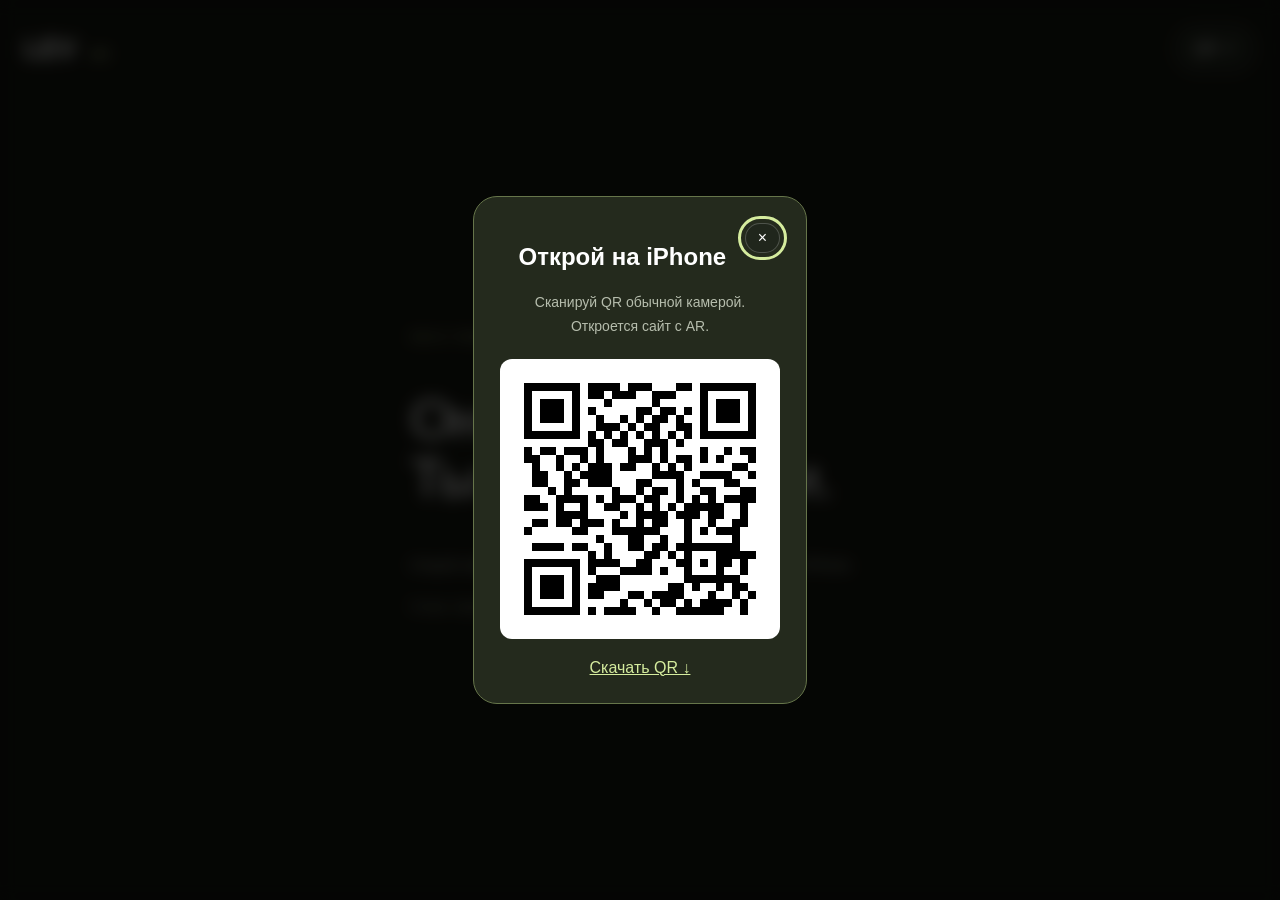
==== index.html @ 6218deac "Publish lion WebAR with world tracking" ====
<!doctype html><html lang="ru"><head><meta charset="utf-8"><meta name="viewport" content="width=device-width,initial-scale=1,viewport-fit=cover"><meta name="theme-color" content="#151710"><title>LEV · Лев рядом</title><style>body{margin:0;background:#151710;color:#fff}</style>  <script type="module" crossorigin src="./assets/index-Cw1n55y4.js"></script>
  <link rel="stylesheet" crossorigin href="./assets/index-CmUdfyEg.css">
</head><body>
<!-- XR Engine software by Niantic Spatial, Inc. Copyright © 2026 Niantic Spatial, Inc. All rights reserved. Distributed unmodified. License and warranty disclaimer: ./xr/LICENSE -->
<canvas id="camera"></canvas><div id="overlay"><header><b>LEV <small>AR</small></b><button id="qrOpen" hidden>QR ↗</button></header><section id="entry"><div class="tag">ЛЕВ В ТВОЁМ МИРЕ</div><h1>Он останется.<br>Ты можешь идти.</h1><p id="entryText">Разреши камеру и наведи телефон на пол.<br>Лев появится на поверхности без маркера.</p><button id="start" disabled>Загружаем AR…</button><div id="progress" role="status" aria-live="polite">Подготавливаем модель</div></section><div id="bottom" hidden><p id="status" role="status" aria-live="polite">Медленно наведи камеру на пол</p><div class="actions"><button id="roar" disabled>◉ Рычать</button><button id="replace" hidden>Переставить</button></div></div></div>
<dialog id="qrDialog"><button id="qrClose" aria-label="Закрыть">×</button><h2>Открой на iPhone</h2><p>Сканируй QR обычной камерой.<br>Откроется сайт с AR.</p><canvas id="qr"></canvas><a id="download" download="LEV-QR.png">Скачать QR ↓</a></dialog></body></html>
---- assets/index-CmUdfyEg.css ----
*{box-sizing:border-box}body{font-family:Arial,sans-serif;overflow:hidden}#camera{position:fixed;inset:0;width:100%;height:100%;display:block}#overlay{position:fixed;inset:0;padding:24px;pointer-events:none;display:flex;flex-direction:column}header{display:flex;align-items:center;justify-content:space-between}header b{font-size:28px;letter-spacing:-1px}header small{font-size:11px;letter-spacing:2px;color:#d5ec9e;margin-left:8px}button,a{pointer-events:auto;cursor:pointer;font:inherit;color:inherit}button{border:1px solid #ffffff35;border-radius:28px;padding:14px 20px;background:#20261c;color:#fff}button:disabled{opacity:.45;cursor:wait}button:focus-visible,a:focus-visible{outline:3px solid #d5ec9e;outline-offset:4px}#entry{margin:auto;max-width:460px;width:100%}.tag{font-size:10px;letter-spacing:2px;color:#d5ec9e}h1{font-size:clamp(35px,6vw,56px);letter-spacing:-2px;line-height:1.05;font-weight:500}p{color:#b6bdad;line-height:1.7;font-size:14px}#start,#roar{background:#d5ec9e;color:#1b2410;border:0;font-weight:700}#start{width:100%;margin-top:14px;padding:18px}#progress{font-size:12px;line-height:1.6;margin-top:20px;color:#aab59b}#bottom{margin-top:auto;padding-bottom:max(10px,env(safe-area-inset-bottom))}#status{background:#10170bc9;-webkit-backdrop-filter:blur(8px);backdrop-filter:blur(8px);border-radius:16px;padding:14px;font-size:13px;color:#e5eddb;max-width:460px}.actions{display:flex;gap:10px}body.running #entry{display:none}body.running header{opacity:.8}dialog{background:#242a1d;color:#fff;border:1px solid #66754a;border-radius:24px;padding:26px;text-align:center;max-width:92vw}dialog::backdrop{background:#000b;-webkit-backdrop-filter:blur(8px);backdrop-filter:blur(8px)}#qrClose{float:right;padding:5px 12px}dialog canvas{display:block;margin:20px auto;max-width:100%;border-radius:12px}dialog a{color:#d5ec9e}[hidden]{display:none!important}
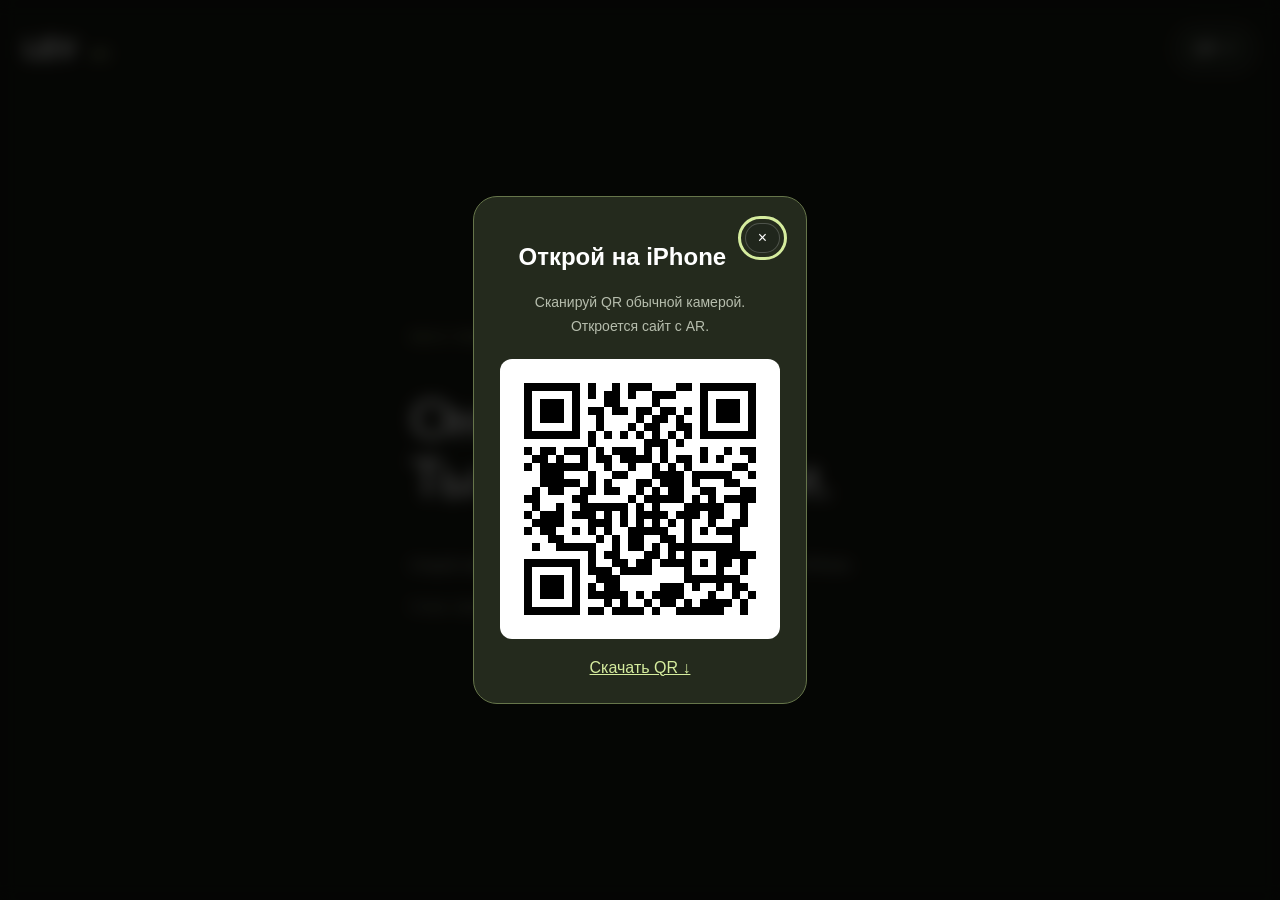
==== commit d755ab6e: "Publish lion WebAR with world tracking" ====
--- a/index.html
+++ b/index.html
@@ -1,6 +1,6 @@
-<!doctype html><html lang="ru"><head><meta charset="utf-8"><meta name="viewport" content="width=device-width,initial-scale=1,viewport-fit=cover"><meta name="theme-color" content="#151710"><title>LEV · Лев рядом</title><style>body{margin:0;background:#151710;color:#fff}</style>  <script type="module" crossorigin src="./assets/index-Cw1n55y4.js"></script>
+<!doctype html><html lang="ru"><head><meta charset="utf-8"><meta name="viewport" content="width=device-width,initial-scale=1,viewport-fit=cover"><meta name="theme-color" content="#151710"><title>LEV · Лев рядом</title><style>body{margin:0;background:#151710;color:#fff}</style>  <script type="module" crossorigin src="./assets/index-DRAtJAQu.js"></script>
   <link rel="stylesheet" crossorigin href="./assets/index-CmUdfyEg.css">
 </head><body>
 <!-- XR Engine software by Niantic Spatial, Inc. Copyright © 2026 Niantic Spatial, Inc. All rights reserved. Distributed unmodified. License and warranty disclaimer: ./xr/LICENSE -->
-<canvas id="camera"></canvas><div id="overlay"><header><b>LEV <small>AR</small></b><button id="qrOpen" hidden>QR ↗</button></header><section id="entry"><div class="tag">ЛЕВ В ТВОЁМ МИРЕ</div><h1>Он останется.<br>Ты можешь идти.</h1><p id="entryText">Разреши камеру и наведи телефон на пол.<br>Лев появится на поверхности без маркера.</p><button id="start" disabled>Загружаем AR…</button><div id="progress" role="status" aria-live="polite">Подготавливаем модель</div></section><div id="bottom" hidden><p id="status" role="status" aria-live="polite">Медленно наведи камеру на пол</p><div class="actions"><button id="roar" disabled>◉ Рычать</button><button id="replace" hidden>Переставить</button></div></div></div>
+<canvas id="camera"></canvas><div id="overlay"><header><b>LEV <small>AR</small></b><button id="qrOpen" hidden>QR ↗</button></header><section id="entry"><div class="tag">ЛЕВ В ТВОЁМ МИРЕ</div><h1>Он останется.<br>Ты можешь идти.</h1><p id="entryText">Разреши камеру и наведи телефон на пол.<br>Лев появится на поверхности без маркера.</p><button id="start" disabled>Загрузка льва · 0%</button><div id="progress" role="status" aria-live="polite">Подготавливаем модель</div></section><div id="bottom" hidden><p id="status" role="status" aria-live="polite">Медленно наведи камеру на пол</p><div class="actions"><button id="roar" disabled>◉ Рычать</button><button id="replace" hidden>Переставить</button></div></div></div>
 <dialog id="qrDialog"><button id="qrClose" aria-label="Закрыть">×</button><h2>Открой на iPhone</h2><p>Сканируй QR обычной камерой.<br>Откроется сайт с AR.</p><canvas id="qr"></canvas><a id="download" download="LEV-QR.png">Скачать QR ↓</a></dialog></body></html>
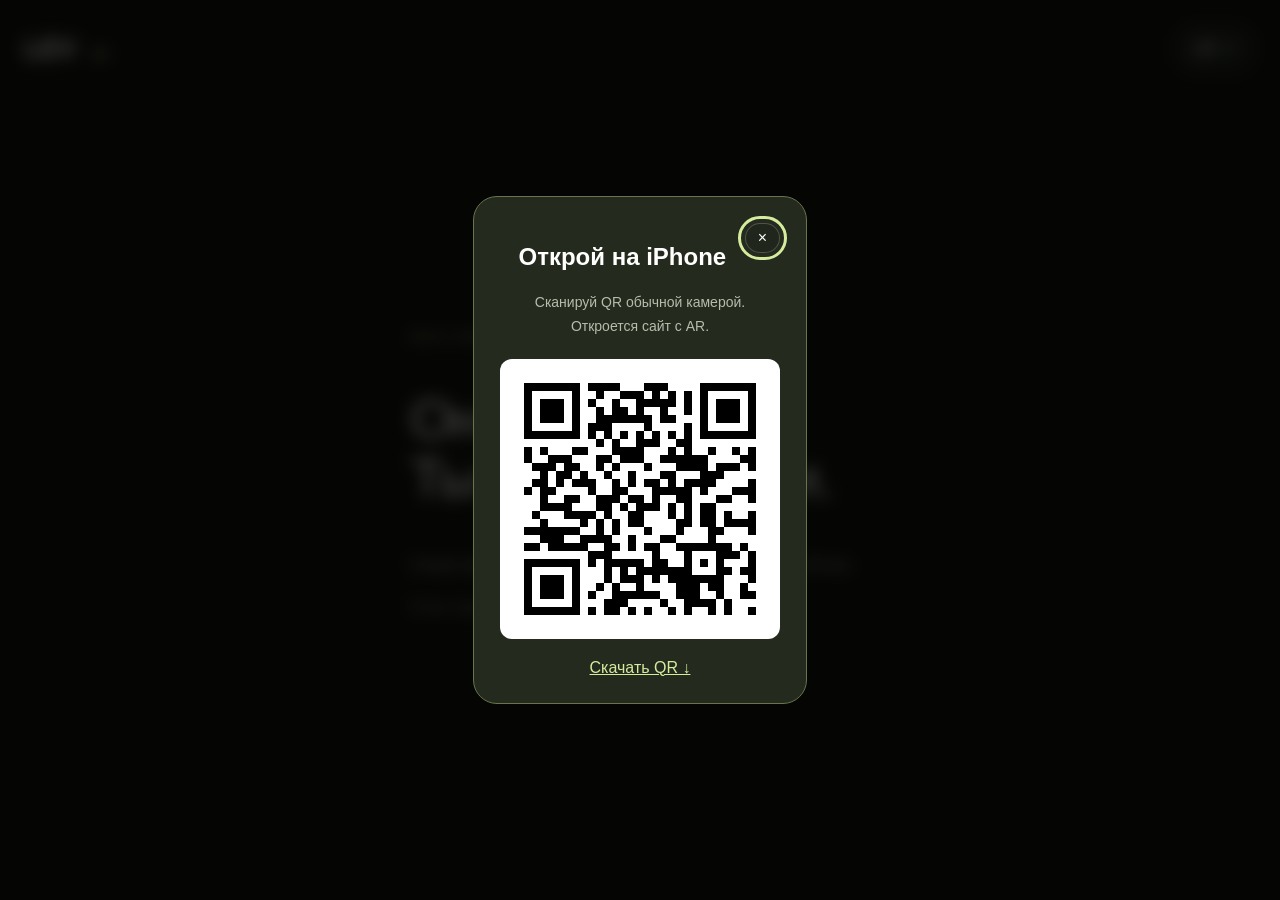
==== commit 3f902f65: "Publish lion WebAR with world tracking" ====
--- a/index.html
+++ b/index.html
@@ -1,4 +1,4 @@
-<!doctype html><html lang="ru"><head><meta charset="utf-8"><meta name="viewport" content="width=device-width,initial-scale=1,viewport-fit=cover"><meta name="theme-color" content="#151710"><title>LEV · Лев рядом</title><style>body{margin:0;background:#151710;color:#fff}</style>  <script type="module" crossorigin src="./assets/index-DRAtJAQu.js"></script>
+<!doctype html><html lang="ru"><head><meta charset="utf-8"><meta name="viewport" content="width=device-width,initial-scale=1,viewport-fit=cover"><meta name="theme-color" content="#151710"><title>LEV · Лев рядом</title><style>body{margin:0;background:#151710;color:#fff}</style>  <script type="module" crossorigin src="./assets/index-DzWrlAOZ.js"></script>
   <link rel="stylesheet" crossorigin href="./assets/index-CmUdfyEg.css">
 </head><body>
 <!-- XR Engine software by Niantic Spatial, Inc. Copyright © 2026 Niantic Spatial, Inc. All rights reserved. Distributed unmodified. License and warranty disclaimer: ./xr/LICENSE -->
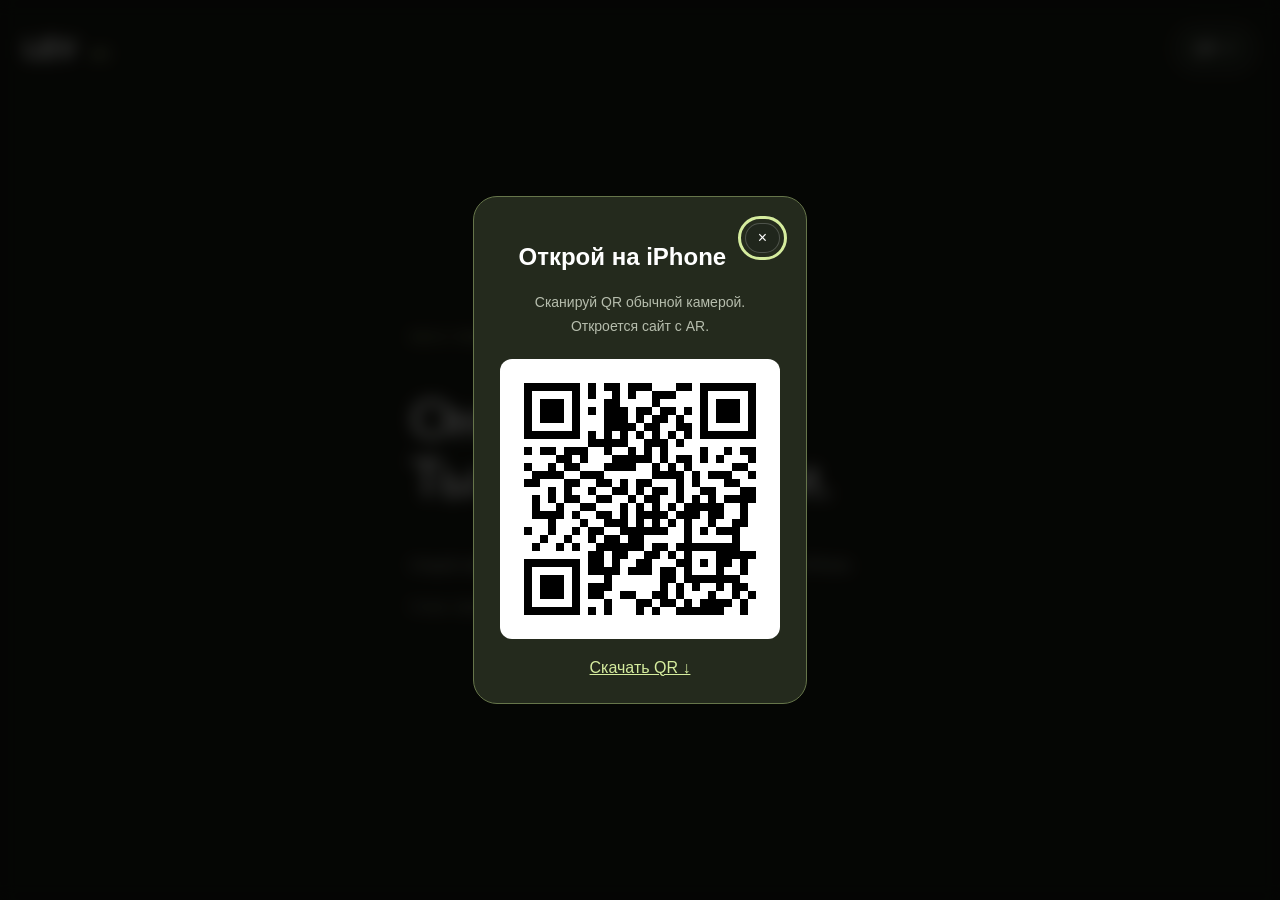
==== commit 8215d51c: "Publish lion WebAR with world tracking" ====
--- a/index.html
+++ b/index.html
@@ -1,4 +1,4 @@
-<!doctype html><html lang="ru"><head><meta charset="utf-8"><meta name="viewport" content="width=device-width,initial-scale=1,viewport-fit=cover"><meta name="theme-color" content="#151710"><title>LEV · Лев рядом</title><style>body{margin:0;background:#151710;color:#fff}</style>  <script type="module" crossorigin src="./assets/index-DzWrlAOZ.js"></script>
+<!doctype html><html lang="ru"><head><meta charset="utf-8"><meta name="viewport" content="width=device-width,initial-scale=1,viewport-fit=cover"><meta name="theme-color" content="#151710"><title>LEV · Лев рядом</title><style>body{margin:0;background:#151710;color:#fff}</style>  <script type="module" crossorigin src="./assets/index-0N3Hl8Be.js"></script>
   <link rel="stylesheet" crossorigin href="./assets/index-CmUdfyEg.css">
 </head><body>
 <!-- XR Engine software by Niantic Spatial, Inc. Copyright © 2026 Niantic Spatial, Inc. All rights reserved. Distributed unmodified. License and warranty disclaimer: ./xr/LICENSE -->
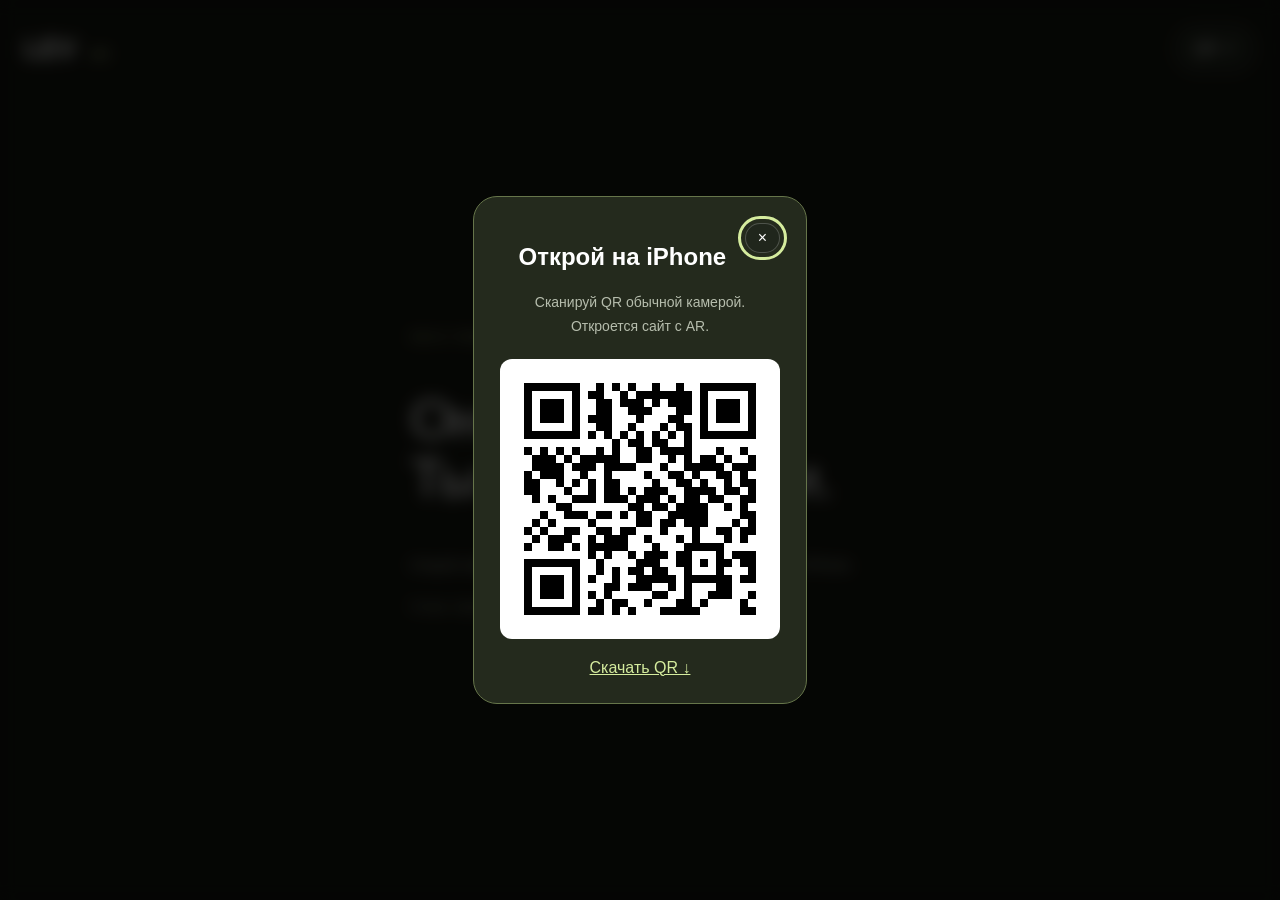
==== commit c06ca233: "Publish lion WebAR with world tracking" ====
--- a/index.html
+++ b/index.html
@@ -1,4 +1,4 @@
-<!doctype html><html lang="ru"><head><meta charset="utf-8"><meta name="viewport" content="width=device-width,initial-scale=1,viewport-fit=cover"><meta name="theme-color" content="#151710"><title>LEV · Лев рядом</title><style>body{margin:0;background:#151710;color:#fff}</style>  <script type="module" crossorigin src="./assets/index-0N3Hl8Be.js"></script>
+<!doctype html><html lang="ru"><head><meta charset="utf-8"><meta name="viewport" content="width=device-width,initial-scale=1,viewport-fit=cover"><meta name="theme-color" content="#151710"><title>LEV · Лев рядом</title><style>body{margin:0;background:#151710;color:#fff}</style>  <script type="module" crossorigin src="./assets/index-ClZs0u7g.js"></script>
   <link rel="stylesheet" crossorigin href="./assets/index-CmUdfyEg.css">
 </head><body>
 <!-- XR Engine software by Niantic Spatial, Inc. Copyright © 2026 Niantic Spatial, Inc. All rights reserved. Distributed unmodified. License and warranty disclaimer: ./xr/LICENSE -->
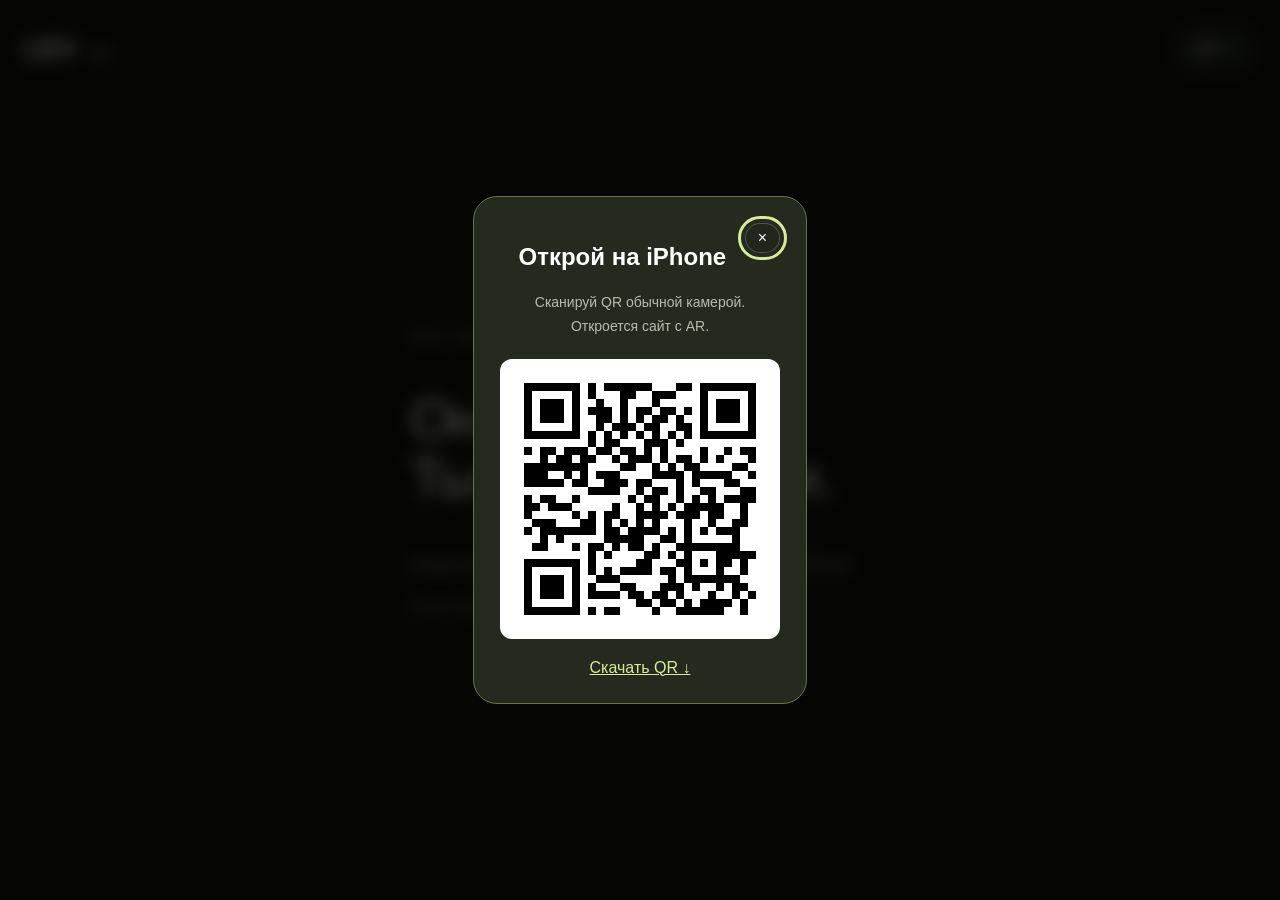
==== commit 67c3302b: "Publish lion WebAR with world tracking" ====
--- a/index.html
+++ b/index.html
@@ -1,6 +1,6 @@
-<!doctype html><html lang="ru"><head><meta charset="utf-8"><meta name="viewport" content="width=device-width,initial-scale=1,viewport-fit=cover"><meta name="theme-color" content="#151710"><title>LEV · Лев рядом</title><style>body{margin:0;background:#151710;color:#fff}</style>  <script type="module" crossorigin src="./assets/index-ClZs0u7g.js"></script>
+<!doctype html><html lang="ru"><head><meta charset="utf-8"><meta name="viewport" content="width=device-width,initial-scale=1,viewport-fit=cover"><meta name="theme-color" content="#151710"><title>LEV · Лев рядом</title><style>body{margin:0;background:#151710;color:#fff}</style>  <script type="module" crossorigin src="./assets/index-9s9hNC5k.js"></script>
   <link rel="stylesheet" crossorigin href="./assets/index-CmUdfyEg.css">
 </head><body>
 <!-- XR Engine software by Niantic Spatial, Inc. Copyright © 2026 Niantic Spatial, Inc. All rights reserved. Distributed unmodified. License and warranty disclaimer: ./xr/LICENSE -->
-<canvas id="camera"></canvas><div id="overlay"><header><b>LEV <small>AR</small></b><button id="qrOpen" hidden>QR ↗</button></header><section id="entry"><div class="tag">ЛЕВ В ТВОЁМ МИРЕ</div><h1>Он останется.<br>Ты можешь идти.</h1><p id="entryText">Разреши камеру и наведи телефон на пол.<br>Лев появится на поверхности без маркера.</p><button id="start" disabled>Загрузка льва · 0%</button><div id="progress" role="status" aria-live="polite">Подготавливаем модель</div></section><div id="bottom" hidden><p id="status" role="status" aria-live="polite">Медленно наведи камеру на пол</p><div class="actions"><button id="roar" disabled>◉ Рычать</button><button id="replace" hidden>Переставить</button></div></div></div>
+<canvas id="camera"></canvas><div id="overlay"><header><b>LEV <small>AR</small></b><button id="qrOpen" hidden>QR ↗</button></header><section id="entry"><div class="tag">ЛЕВ В ТВОЁМ МИРЕ</div><h1>Он останется.<br>Ты можешь идти.</h1><p id="entryText">Разреши камеру — лев появится перед тобой.<br>Без сканирования пола и маркеров.</p><button id="start" disabled>Загрузка льва · 0%</button><div id="progress" role="status" aria-live="polite">Подготавливаем модель</div></section><div id="bottom" hidden><p id="status" role="status" aria-live="polite">Медленно наведи камеру на пол</p><div class="actions"><button id="roar" disabled>◉ Рычать</button><button id="replace" hidden>Переставить</button></div></div></div>
 <dialog id="qrDialog"><button id="qrClose" aria-label="Закрыть">×</button><h2>Открой на iPhone</h2><p>Сканируй QR обычной камерой.<br>Откроется сайт с AR.</p><canvas id="qr"></canvas><a id="download" download="LEV-QR.png">Скачать QR ↓</a></dialog></body></html>
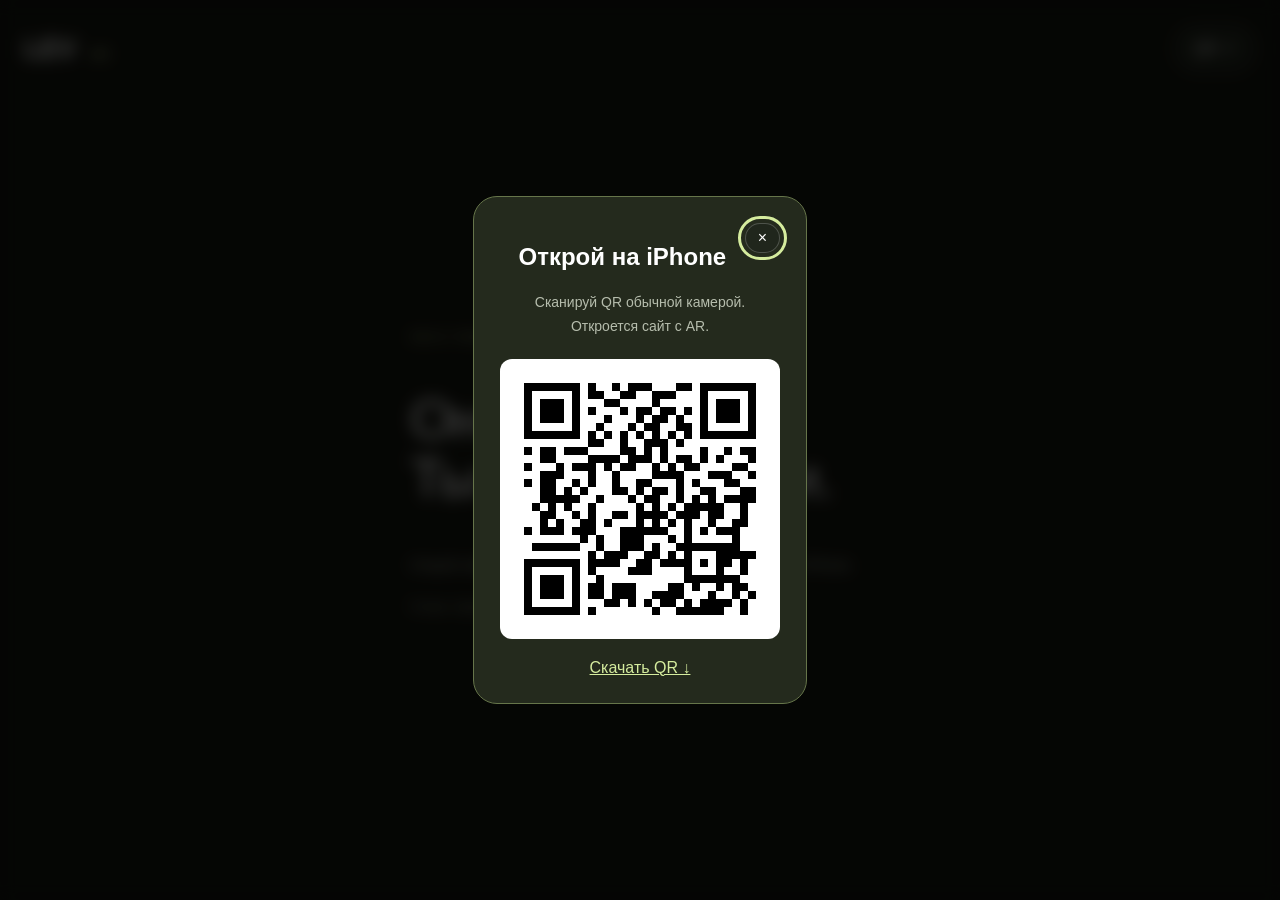
==== commit ff769747: "Publish lion WebAR with world tracking" ====
--- a/index.html
+++ b/index.html
@@ -1,4 +1,4 @@
-<!doctype html><html lang="ru"><head><meta charset="utf-8"><meta name="viewport" content="width=device-width,initial-scale=1,viewport-fit=cover"><meta name="theme-color" content="#151710"><title>LEV · Лев рядом</title><style>body{margin:0;background:#151710;color:#fff}</style>  <script type="module" crossorigin src="./assets/index-9s9hNC5k.js"></script>
+<!doctype html><html lang="ru"><head><meta charset="utf-8"><meta name="viewport" content="width=device-width,initial-scale=1,viewport-fit=cover"><meta name="theme-color" content="#151710"><title>LEV · Лев рядом</title><style>body{margin:0;background:#151710;color:#fff}</style>  <script type="module" crossorigin src="./assets/index-B8FMeDpF.js"></script>
   <link rel="stylesheet" crossorigin href="./assets/index-CmUdfyEg.css">
 </head><body>
 <!-- XR Engine software by Niantic Spatial, Inc. Copyright © 2026 Niantic Spatial, Inc. All rights reserved. Distributed unmodified. License and warranty disclaimer: ./xr/LICENSE -->
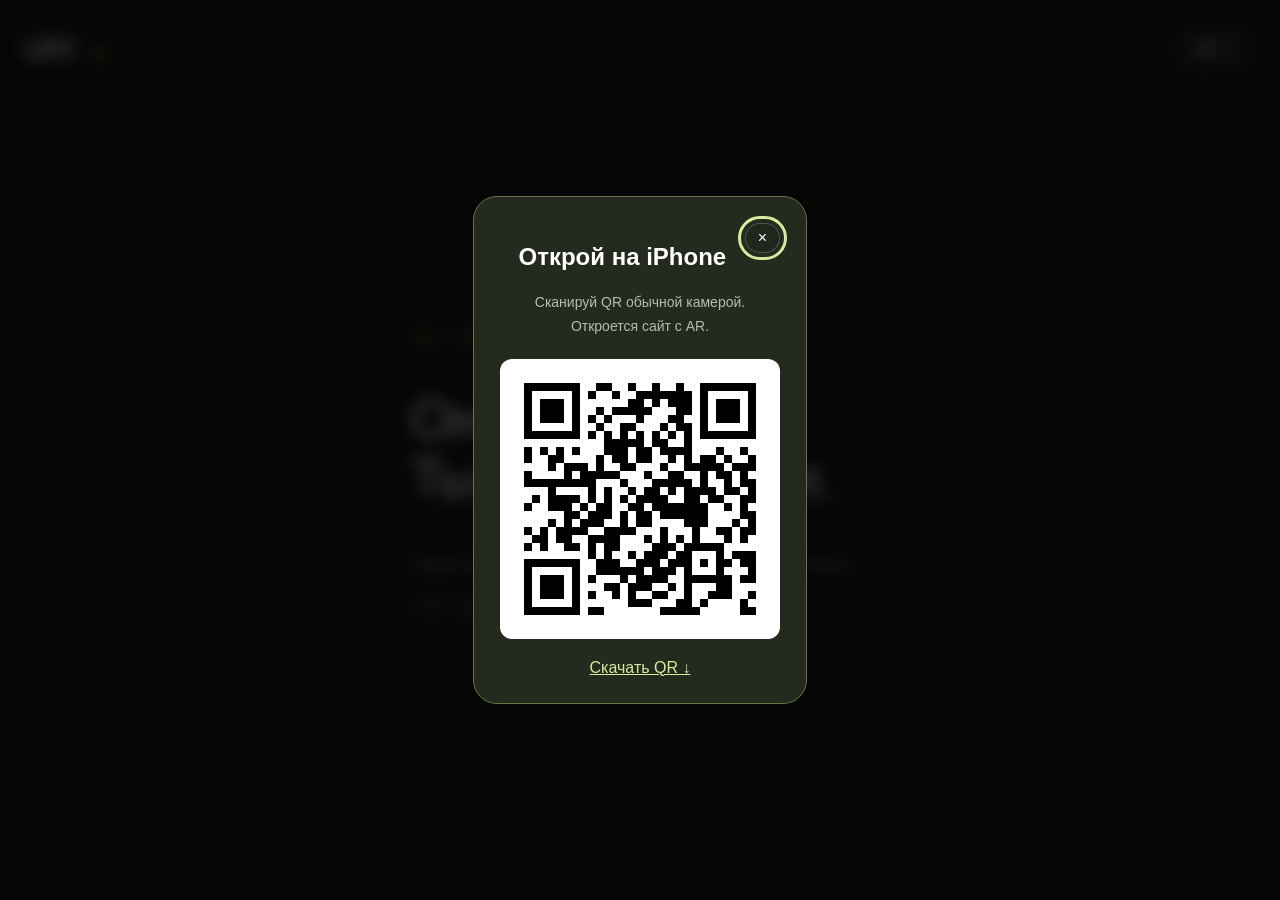
==== commit 3b9579f4: "Publish lion WebAR with world tracking" ====
--- a/index.html
+++ b/index.html
@@ -1,4 +1,4 @@
-<!doctype html><html lang="ru"><head><meta charset="utf-8"><meta name="viewport" content="width=device-width,initial-scale=1,viewport-fit=cover"><meta name="theme-color" content="#151710"><title>LEV · Лев рядом</title><style>body{margin:0;background:#151710;color:#fff}</style>  <script type="module" crossorigin src="./assets/index-B8FMeDpF.js"></script>
+<!doctype html><html lang="ru"><head><meta charset="utf-8"><meta name="viewport" content="width=device-width,initial-scale=1,viewport-fit=cover"><meta name="theme-color" content="#151710"><title>LEV · Лев рядом</title><style>body{margin:0;background:#151710;color:#fff}</style>  <script type="module" crossorigin src="./assets/index-BSWFnN6y.js"></script>
   <link rel="stylesheet" crossorigin href="./assets/index-CmUdfyEg.css">
 </head><body>
 <!-- XR Engine software by Niantic Spatial, Inc. Copyright © 2026 Niantic Spatial, Inc. All rights reserved. Distributed unmodified. License and warranty disclaimer: ./xr/LICENSE -->
